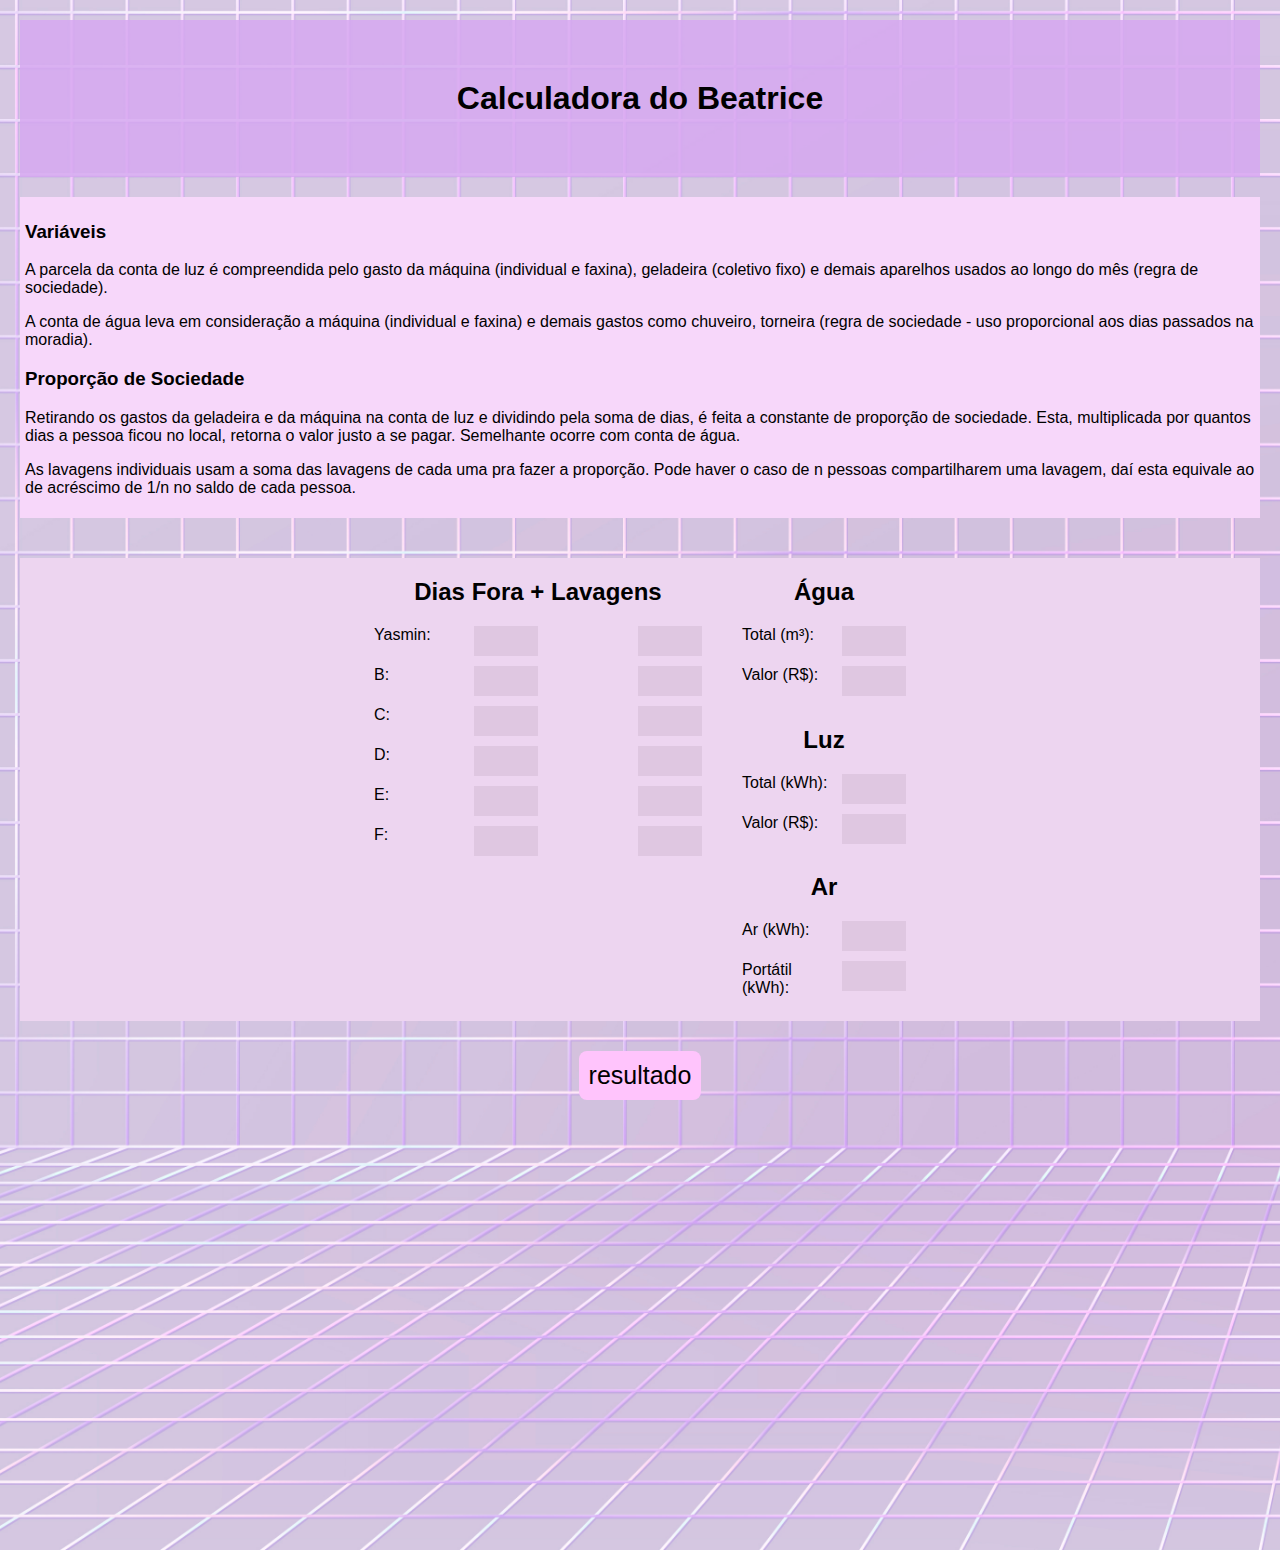
==== beatrice fem/index.html @ 0d2bec81 "calc fem" ====
<!DOCTYPE html>
<html>
  <head>
    <title>Calculadora do Beatrice</title>
    <link rel="stylesheet" href="style.css" />
    <script src="index.js" defer></script>
  </head>
  <body>
    <h1>Calculadora do Beatrice</h1>
    <div class="tutorial">
      <h3>Variáveis</h3>

      <p>
        A parcela da conta de luz é compreendida pelo gasto da máquina
        (individual e faxina), geladeira (coletivo fixo) e demais aparelhos
        usados ao longo do mês (regra de sociedade).
      </p>

      <p>
        A conta de água leva em consideração a máquina (individual e faxina) e
        demais gastos como chuveiro, torneira (regra de sociedade - uso
        proporcional aos dias passados na moradia).
      </p>

      <h3>Proporção de Sociedade</h3>

      <p>
        Retirando os gastos da geladeira e da máquina na conta de luz e
        dividindo pela soma de dias, é feita a constante de proporção de
        sociedade. Esta, multiplicada por quantos dias a pessoa ficou no local,
        retorna o valor justo a se pagar. Semelhante ocorre com conta de água.
      </p>

      <p>
        As lavagens individuais usam a soma das lavagens de cada uma pra fazer a
        proporção. Pode haver o caso de n pessoas compartilharem uma lavagem,
        daí esta equivale ao de acréscimo de 1/n no saldo de cada pessoa.
      </p>
    </div>
    <div id="resultado"></div>
    <div class="calculadora">
      <div class="dias">
        <h2>Dias Fora + Lavagens</h2>
        <div class="input-container">
          <label for="invest-a">Yasmin:</label>
          <input type="number" id="invest-a" value="" min="0" />
          <label for="la"></label>
          <input type="number" id="la" value="" min="0" />
        </div>
        <div class="input-container">
          <label for="invest-b">B:</label>
          <input type="number" id="invest-b" value="" min="0" />
          <label for="lb"></label>
          <input type="number" id="lb" value="" min="0" />
        </div>
        <div class="input-container">
          <label for="invest-c">C:</label>
          <input type="number" id="invest-c" value="" min="0" />
          <label for="lc"></label>
          <input type="number" id="lc" value="" min="0" />
        </div>
        <div class="input-container">
          <label for="invest-e">D:</label>
          <input type="number" id="invest-e" value="" min="0" />
          <label for="le"></label>
          <input type="number" id="le" value="" min="0" />
        </div>
        <div class="input-container">
          <label for="invest-f">E:</label>
          <input type="number" id="invest-f" value="" min="0" />
          <label for="lf"></label>
          <input type="number" id="lf" value="" min="0" />
        </div>
        <div class="input-container">
          <label for="invest-g">F:</label>
          <input type="number" id="invest-g" value="" min="0" />
          <label for="lg"></label>
          <input type="number" id="lg" value="" min="0" />
        </div>
      </div>
      <div class="contas">
        <h2>Água</h2>
        <div class="input-container">
          <label for="aguaTotal">Total (m³):</label>
          <input type="number" id="aguaTotal" value="" min="0" />
        </div>
        <div class="input-container">
          <label for="aguaValor">Valor (R$):</label>
          <input type="number" id="aguaValor" value="" min="0" />
        </div>
        <h2>Luz</h2>
        <div class="input-container">
          <label for="luzTotal">Total (kWh):</label>
          <input type="number" id="luzTotal" value="" min="0" />
        </div>
        <div class="input-container">
          <label for="luzTotal">Valor (R$):</label>
          <input type="number" id="luzValor" value="" min="0" />
        </div>
        <h2>Ar</h2>
        <div class="input-container">
          <label for="arYasmin">Ar (kWh):</label>
          <input type="number" id="arYasmin" value="" min="0" />
        </div>
        <div class="input-container">
          <label for="portatil">Portátil (kWh):</label>
          <input type="number" id="portatil" value="" min="0" />
        </div>
      </div>
    </div>

    <div class="btn">
      <button onclick="calcularLucro()">resultado</button>
    </div>
  </body>
</html>
---- beatrice fem/style.css ----
body {
  font-family: Arial, sans-serif;
  margin: 0;
  padding: 0;
  box-sizing: border-box;
  background-image: url(bmaback.jpg);
  background-repeat: no-repeat;
  background-size: cover;
}
h1,
h2 {
  text-align: center;
}
h1 {
  padding: 60px;
  margin: 20px;
  background-color: rgba(213, 167, 240, 0.842);
}
.input-container {
  display: flex;
  justify-content: space-between;
  margin-bottom: 10px;
}
.tutorial {
  margin: 20px;
  background-color: rgb(247, 215, 250);
  padding: 5px;
}
.calculadora {
  display: flex;
  gap: 40px;
  margin: 20px;
  justify-content: center;
  background-color: rgb(237, 213, 240);
  padding-bottom: 20px;
}
.dias {
  display: flex;

  flex-direction: column;
  align-items: center;
}
.contas {
  display: flex;
  flex-direction: column;
  align-items: center;
  justify-content: center;
}
.btn {
  display: flex;
  justify-content: center;
  align-items: center;
  margin-top: 30px;
  padding-bottom: 50vh;
}
label {
  width: 90px;
  height: 30px;
  text-align: left;
  padding-right: 10px;
}
input {
  width: 60px;
  background-color: rgba(108, 95, 110, 0.11);
  border: none;
}
button {
  font-size: 25px;
  padding: 10px;
  background-color: rgb(255, 196, 252);
  border: none;
  border-radius: 0.5rem;
}
#resultado {
  display: flex;
  flex-direction: column;
  align-items: center;
  background-color: rgba(237, 213, 240, 0.705);
  font-weight: bold;
}
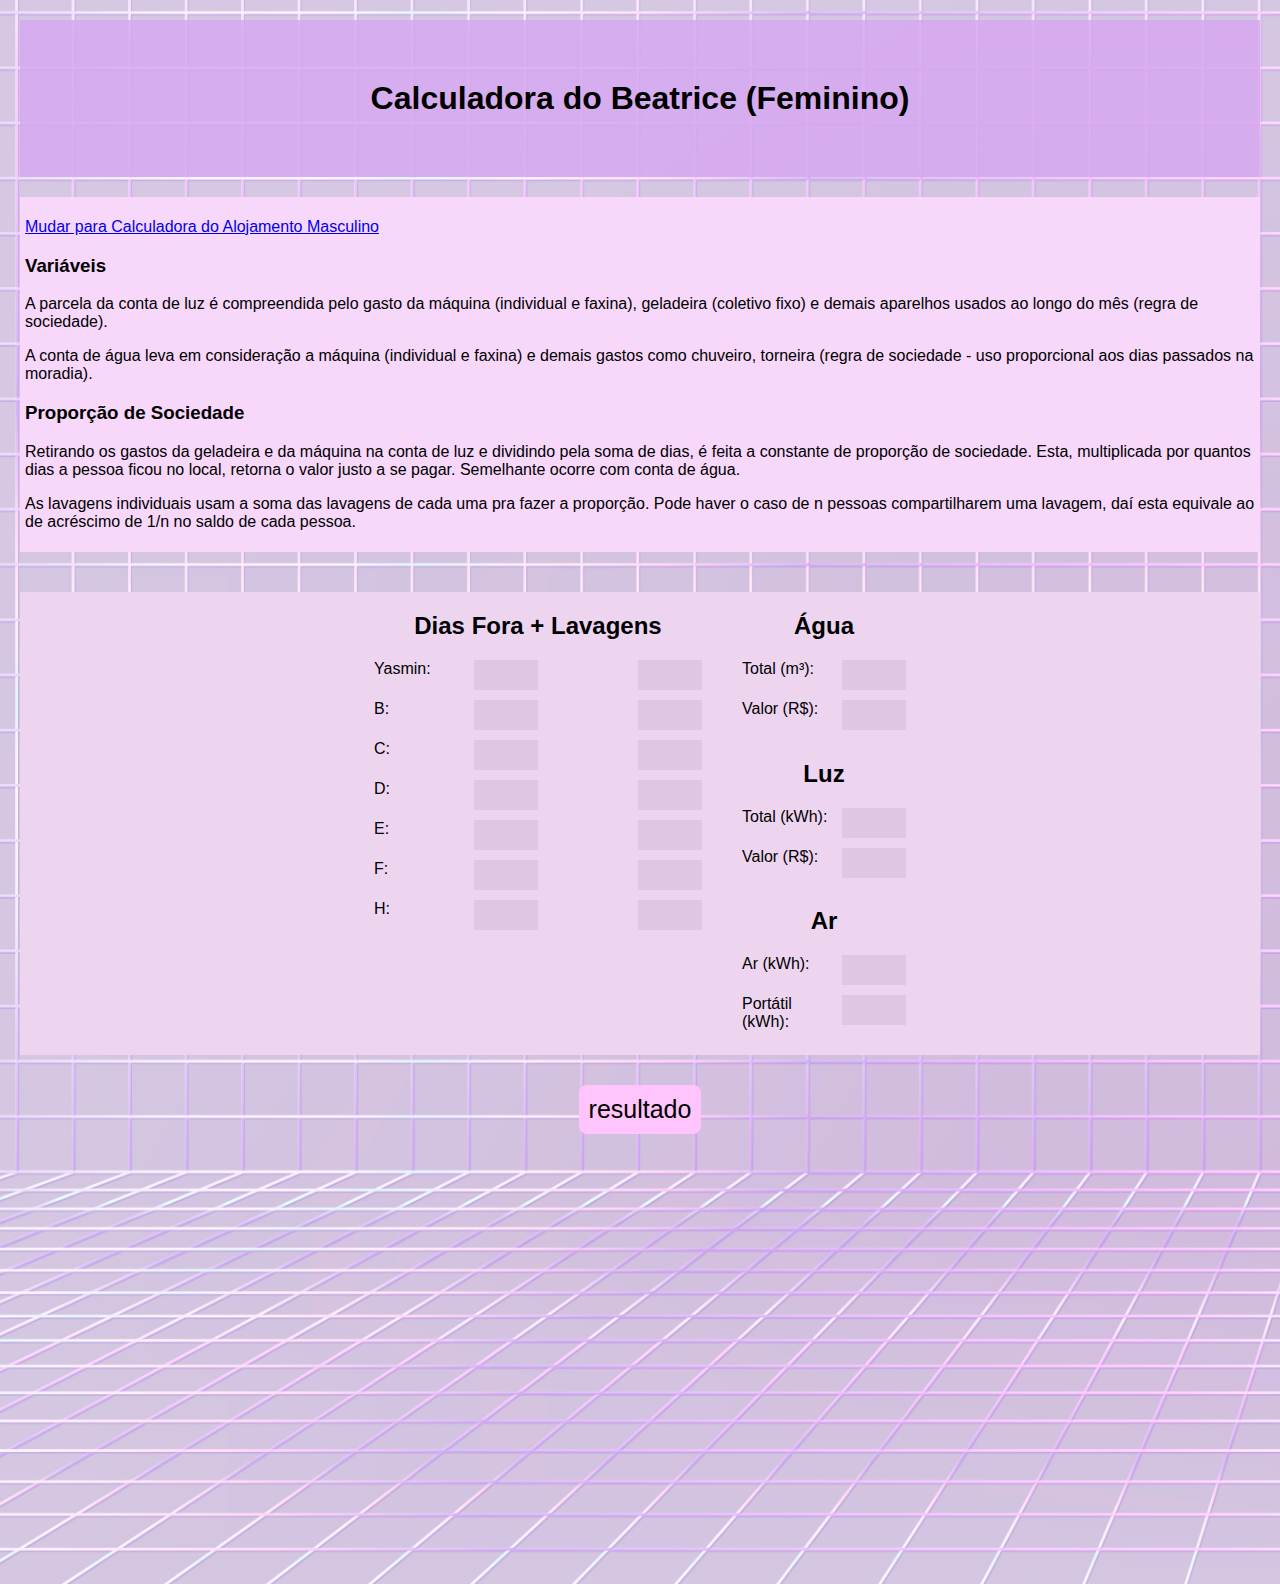
==== commit cb3cdc72: "calculadora" ====
--- a/beatrice fem/index.html
+++ b/beatrice fem/index.html
@@ -1,13 +1,14 @@
 <!DOCTYPE html>
 <html>
   <head>
-    <title>Calculadora do Beatrice</title>
-    <link rel="stylesheet" href="style.css" />
-    <script src="index.js" defer></script>
+    <title>Calculadora do Beatrice (Feminino)</title>
+    <link rel="stylesheet" href="../beatrice fem/style.css" />
+    <script src="../beatrice fem/index.js" defer></script>
   </head>
   <body>
-    <h1>Calculadora do Beatrice</h1>
+    <h1>Calculadora do Beatrice (Feminino)</h1>
     <div class="tutorial">
+      <p><a href="../beatrice masc/index.html">Mudar para Calculadora do Alojamento Masculino</a></p>
       <h3>Variáveis</h3>
 
       <p>
@@ -77,6 +78,12 @@
           <label for="lg"></label>
           <input type="number" id="lg" value="" min="0" />
         </div>
+        <div class="input-container">
+          <label for="invest-h">H:</label>
+          <input type="number" id="invest-h" value="" min="0" />
+          <label for="lh"></label>
+          <input type="number" id="lh" value="" min="0" />
+        </div>
       </div>
       <div class="contas">
         <h2>Água</h2>
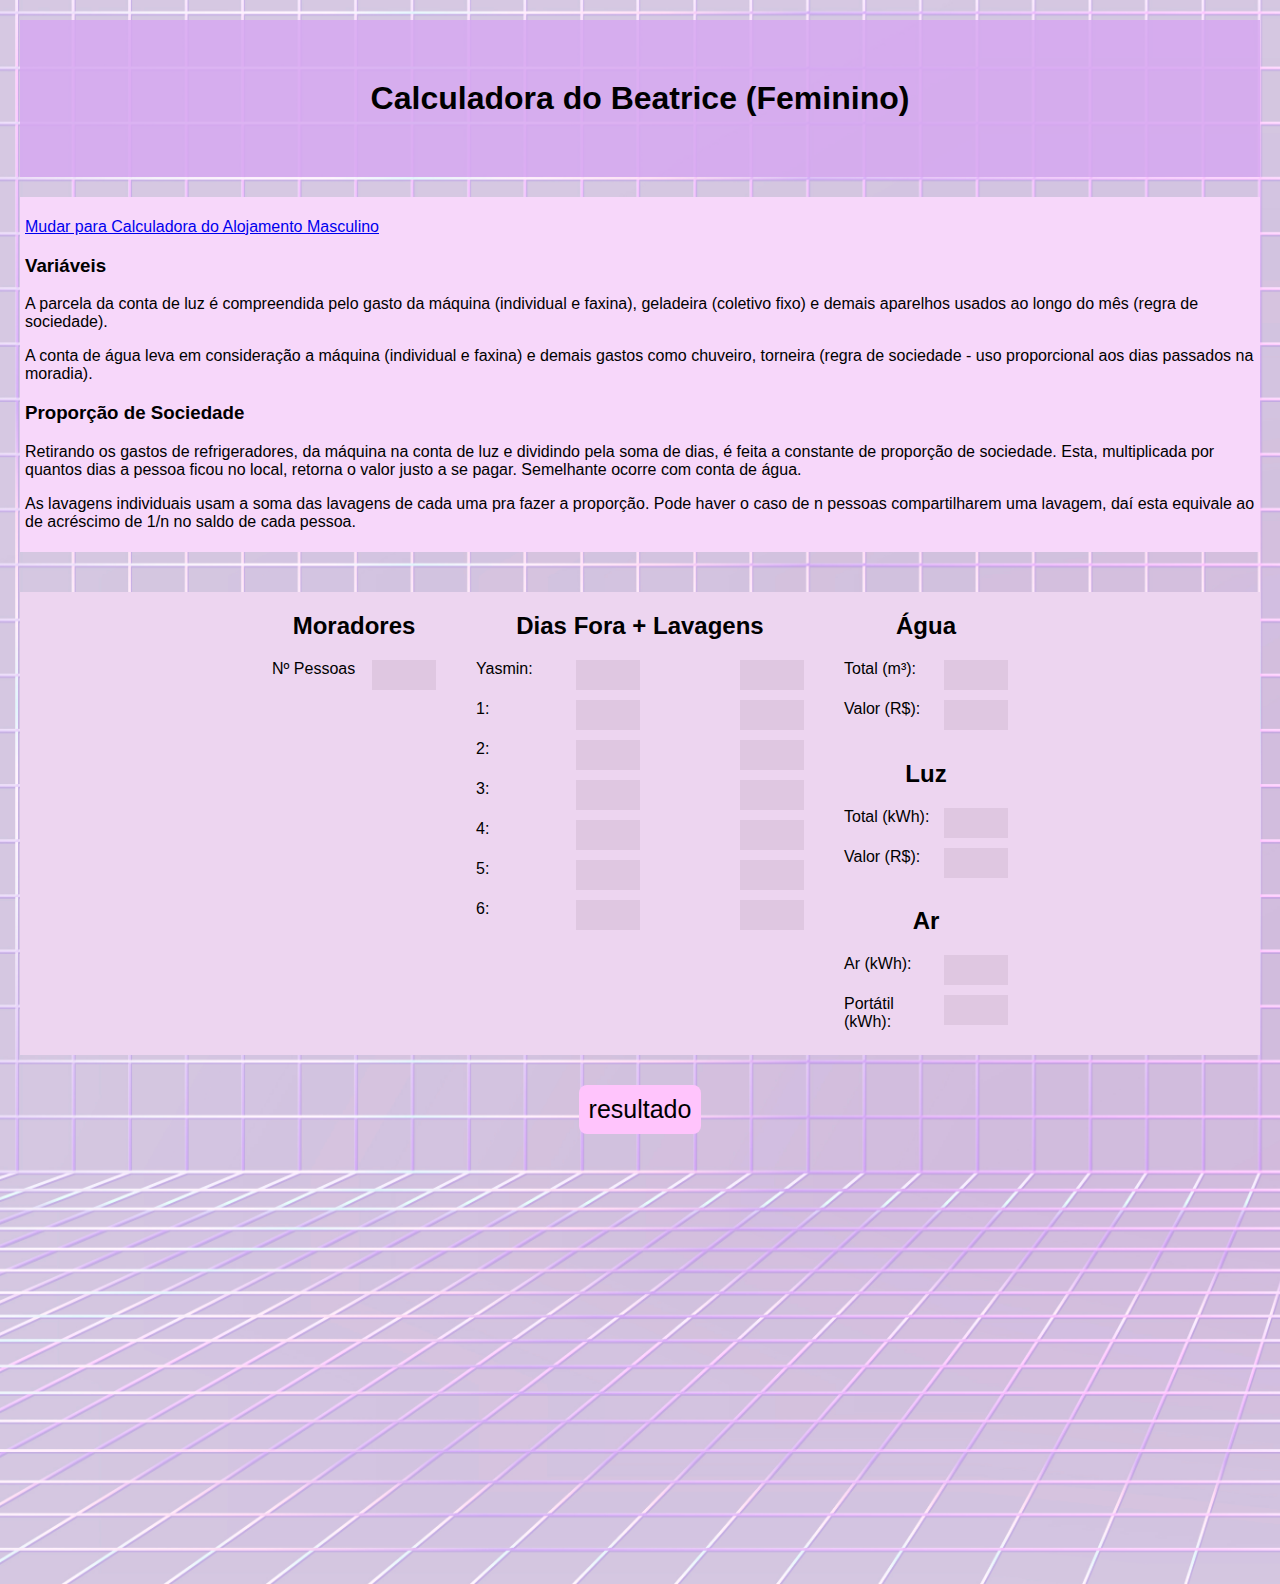
==== commit e92ca002: "2024oficial" ====
--- a/beatrice fem/index.html
+++ b/beatrice fem/index.html
@@ -26,7 +26,7 @@
       <h3>Proporção de Sociedade</h3>
 
       <p>
-        Retirando os gastos da geladeira e da máquina na conta de luz e
+        Retirando os gastos de refrigeradores, da máquina na conta de luz e
         dividindo pela soma de dias, é feita a constante de proporção de
         sociedade. Esta, multiplicada por quantos dias a pessoa ficou no local,
         retorna o valor justo a se pagar. Semelhante ocorre com conta de água.
@@ -40,49 +40,70 @@
     </div>
     <div id="resultado"></div>
     <div class="calculadora">
+      <div class="moradores">
+        <h2>Moradores</h2>
+        <div class="input-container">
+          <label for="pessoas">Nº Pessoas</label>
+          <input type="number" id="pessoas" value="" min="0" />
+        </div>
+      </div>
       <div class="dias">
         <h2>Dias Fora + Lavagens</h2>
+
+        <!-- Para adicionar/remover o campo de uma pessoa, basta adicionar/remover:
+
+          <div class="input-container">
+          <label for="pessoaX">B:</label>
+          <input type="number" id="pessoaX" value="" min="0" />
+          <label for="nlavagemX"></label>
+          <input type="number" id="nlavagemX" value="" min="0" />
+          </div> 
+
+          Lembre-se que os vetores na computação/matemática começam no 0. Ou seja, existe dados de uma pessoa na posição 0. X é o valor que vc atribui.
+
+          -->
+          
         <div class="input-container">
-          <label for="invest-a">Yasmin:</label>
-          <input type="number" id="invest-a" value="" min="0" />
-          <label for="la"></label>
-          <input type="number" id="la" value="" min="0" />
+          <label for="pessoa0">Yasmin:</label>
+          <input type="number" id="pessoa0" value="" min="0" />
+          <label for="nlavagem0"></label>
+          <input type="number" id="nlavagem0" value="" min="0" />
         </div>
         <div class="input-container">
-          <label for="invest-b">B:</label>
-          <input type="number" id="invest-b" value="" min="0" />
-          <label for="lb"></label>
-          <input type="number" id="lb" value="" min="0" />
+          <label for="pessoa1">1:</label>
+          <input type="number" id="pessoa1" value="" min="0" />
+          <label for="nlavagem1"></label>
+          <input type="number" id="nlavagem1" value="" min="0" />
         </div>
         <div class="input-container">
-          <label for="invest-c">C:</label>
-          <input type="number" id="invest-c" value="" min="0" />
-          <label for="lc"></label>
-          <input type="number" id="lc" value="" min="0" />
+          <label for="pessoa2">2:</label>
+          <input type="number" id="pessoa2" value="" min="0" />
+          <label for="nlavagem2"></label>
+          <input type="number" id="nlavagem2" value="" min="0" />
         </div>
         <div class="input-container">
-          <label for="invest-e">D:</label>
-          <input type="number" id="invest-e" value="" min="0" />
-          <label for="le"></label>
-          <input type="number" id="le" value="" min="0" />
+          <label for="pessoa3">3:</label>
+          <input type="number" id="pessoa3" value="" min="0" />
+          <label for="nlavagem3"></label>
+          <input type="number" id="nlavagem3" value="" min="0" />
         </div>
         <div class="input-container">
-          <label for="invest-f">E:</label>
-          <input type="number" id="invest-f" value="" min="0" />
-          <label for="lf"></label>
-          <input type="number" id="lf" value="" min="0" />
+          <label for="pessoa4">4:</label>
+          <input type="number" id="pessoa4" value="" min="0" />
+          <label for="nlavagem4"></label>
+          <input type="number" id="nlavagem4" value="" min="0" />
         </div>
         <div class="input-container">
-          <label for="invest-g">F:</label>
-          <input type="number" id="invest-g" value="" min="0" />
-          <label for="lg"></label>
-          <input type="number" id="lg" value="" min="0" />
+          <label for="pessoa5">5:</label>
+          <input type="number" id="pessoa5" value="" min="0" />
+          <label for="nlavagem5"></label>
+          <input type="number" id="nlavagem5" value="" min="0" />
         </div>
         <div class="input-container">
-          <label for="invest-h">H:</label>
-          <input type="number" id="invest-h" value="" min="0" />
-          <label for="lh"></label>
-          <input type="number" id="lh" value="" min="0" />
+          <label for="pessoa6">6:</label>
+          <input type="number" id="pessoa6" value="" min="0" />
+          <label for="nlavagem6"></label>
+          <input type="number6" id="nlavagem6" value="" min="0" />
         </div>
       </div>
       <div class="contas">
--- a/beatrice fem/style.css
+++ b/beatrice fem/style.css
@@ -3,7 +3,7 @@
   margin: 0;
   padding: 0;
   box-sizing: border-box;
-  background-image: url(bmaback.jpg);
+  background-image: url(bmaback.webp);
   background-repeat: no-repeat;
   background-size: cover;
 }
